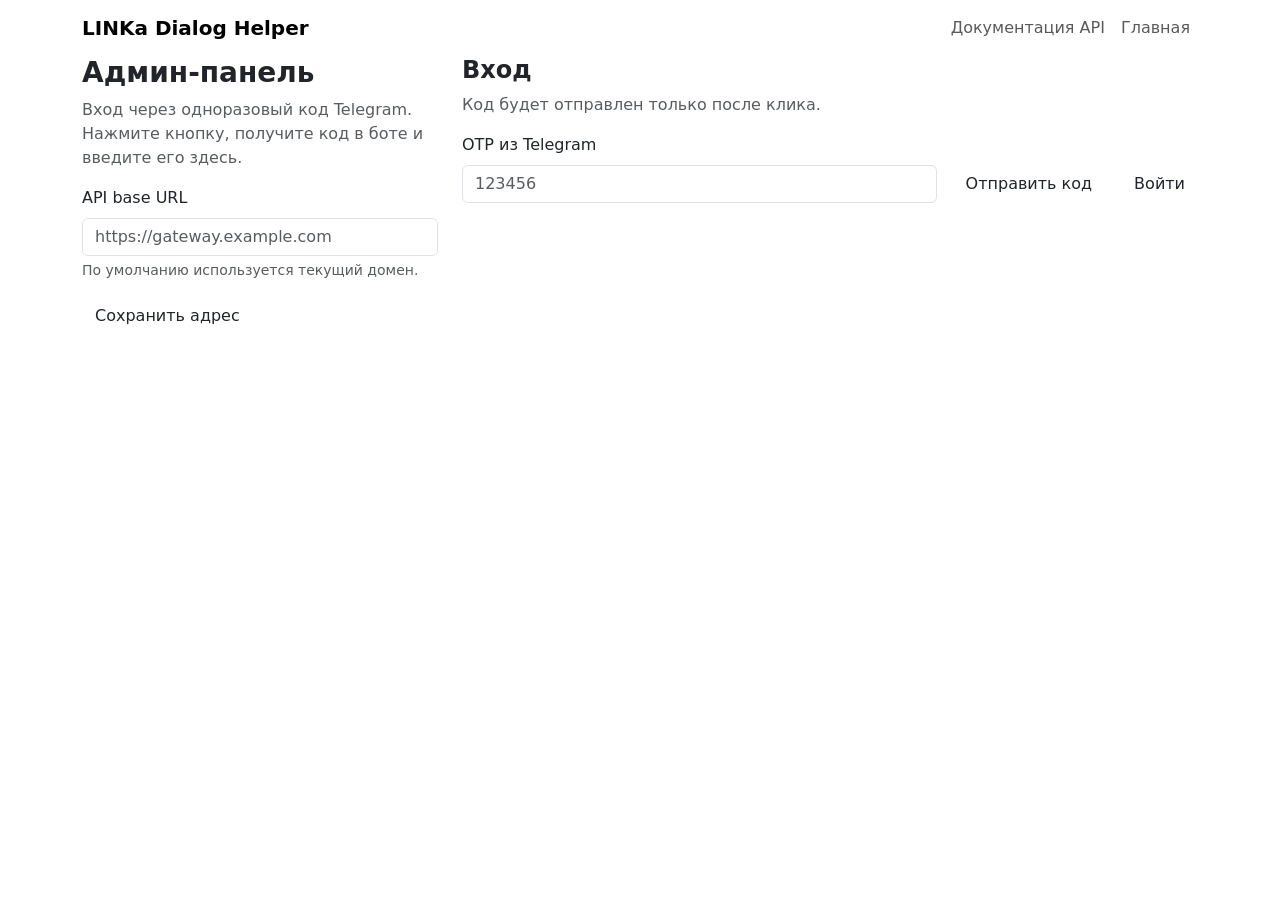
==== cmd/storage/web/admin/index.html @ 9c960408 "Add web UI, admin ops, and validation" ====
<!doctype html>
<html lang="ru">
<head>
  <meta charset="utf-8">
  <meta name="viewport" content="width=device-width, initial-scale=1">
  <title>Админ-панель — LINKa Dialog Helper</title>
  <link rel="preconnect" href="https://fonts.googleapis.com">
  <link rel="preconnect" href="https://fonts.gstatic.com" crossorigin>
  <link href="https://fonts.googleapis.com/css2?family=Cormorant+Garamond:wght@500;600;700&family=Manrope:wght@300;400;500;600;700&display=swap" rel="stylesheet">
  <link href="https://cdn.jsdelivr.net/npm/bootstrap@5.3.3/dist/css/bootstrap.min.css" rel="stylesheet">
  <link href="/assets/styles.css" rel="stylesheet">
</head>
<body>
  <nav class="navbar navbar-expand-lg sticky-top">
    <div class="container">
      <a class="navbar-brand fw-semibold" href="/">LINKa Dialog Helper</a>
      <button class="navbar-toggler" type="button" data-bs-toggle="collapse" data-bs-target="#navbarNav" aria-controls="navbarNav" aria-expanded="false" aria-label="Toggle navigation">
        <span class="navbar-toggler-icon"></span>
      </button>
      <div class="collapse navbar-collapse" id="navbarNav">
        <ul class="navbar-nav ms-auto">
          <li class="nav-item"><a class="nav-link" href="/api/">Документация API</a></li>
          <li class="nav-item"><a class="nav-link" href="/">Главная</a></li>
        </ul>
      </div>
    </div>
  </nav>

  <section class="section">
    <div class="container">
      <div class="admin-shell">
        <div class="row g-4">
          <div class="col-lg-4">
            <h1 class="h3 fw-semibold">Админ-панель</h1>
            <p class="text-muted">
              Вход через одноразовый код Telegram. Нажмите кнопку, получите код в боте и введите его здесь.
            </p>
            <div class="glass">
              <label class="form-label">API base URL</label>
              <input id="api-base" class="form-control" type="text" placeholder="https://gateway.example.com">
              <div class="form-text">По умолчанию используется текущий домен.</div>
              <button id="save-api-base" class="btn btn-outline-sand mt-3">Сохранить адрес</button>
            </div>
          </div>
          <div class="col-lg-8">
            <div id="login-panel" class="glass">
              <h2 class="h4 fw-semibold">Вход</h2>
              <p class="text-muted">Код будет отправлен только после клика.</p>
              <div class="d-flex flex-column flex-md-row gap-3 align-items-md-end">
                <div class="flex-grow-1">
                  <label class="form-label">OTP из Telegram</label>
                  <input id="otp-code" class="form-control" type="text" placeholder="123456" maxlength="6">
                </div>
                <button id="send-otp" class="btn btn-outline-sand">Отправить код</button>
                <button id="verify-otp" class="btn btn-accent">Войти</button>
              </div>
              <div id="login-message" class="mt-3 text-muted"></div>
            </div>

            <div id="admin-panel" class="d-none">
              <div class="d-flex justify-content-between align-items-center mb-3">
                <h2 class="h4 fw-semibold mb-0">Управление сервисом</h2>
                <button id="logout" class="btn btn-outline-sand btn-sm">Выйти</button>
              </div>

              <div class="row g-3">
                <div class="col-md-4">
                  <div class="glass h-100">
                    <div class="text-muted">Запросов</div>
                    <div id="stat-requests" class="display-6 fw-semibold">—</div>
                  </div>
                </div>
                <div class="col-md-4">
                  <div class="glass h-100">
                    <div class="text-muted">Активных пользователей</div>
                    <div id="stat-users" class="display-6 fw-semibold">—</div>
                  </div>
                </div>
                <div class="col-md-4">
                  <div class="glass h-100">
                    <div class="text-muted">Окно</div>
                    <div id="stat-window" class="h4 fw-semibold">24 часа</div>
                    <select id="stat-window-select" class="form-select mt-2">
                      <option value="24h" selected>24 часа</option>
                      <option value="168h">7 дней</option>
                      <option value="720h">30 дней</option>
                    </select>
                  </div>
                </div>
              </div>

              <div class="glass mt-4">
                <div class="d-flex justify-content-between align-items-center">
                  <h3 class="h5 fw-semibold mb-0">Логи запросов</h3>
                  <button id="refresh-logs" class="btn btn-outline-sand btn-sm">Обновить</button>
                </div>
                <div class="table-responsive mt-3">
                  <table class="table table-sm align-middle">
                    <thead>
                      <tr>
                        <th>Время</th>
                        <th>Уровень</th>
                        <th>Ресурс</th>
                        <th>Поток</th>
                        <th>Сообщение</th>
                      </tr>
                    </thead>
                    <tbody id="logs-table"></tbody>
                  </table>
                </div>
              </div>

              <div class="glass mt-4">
                <div class="d-flex justify-content-between align-items-center">
                  <h3 class="h5 fw-semibold mb-0">Пользователи (API ключи)</h3>
                  <button id="refresh-keys" class="btn btn-outline-sand btn-sm">Обновить</button>
                </div>
                <div class="row g-3 mt-2">
                  <div class="col-md-4">
                    <label class="form-label">Client ID</label>
                    <input id="new-client-id" class="form-control" type="text" placeholder="client-1">
                  </div>
                  <div class="col-md-4">
                    <label class="form-label">Лимит в минуту</label>
                    <input id="new-rate-limit" class="form-control" type="number" min="0" placeholder="60">
                  </div>
                  <div class="col-md-4">
                    <label class="form-label">Статус</label>
                    <select id="new-status" class="form-select">
                      <option value="active" selected>active</option>
                      <option value="suspended">suspended</option>
                      <option value="revoked">revoked</option>
                    </select>
                  </div>
                </div>
                <div class="mt-3 d-flex gap-2 flex-wrap">
                  <button id="create-key" class="btn btn-accent">Создать ключ</button>
                  <div id="create-key-message" class="text-muted"></div>
                </div>
                <div class="table-responsive mt-3">
                  <table class="table table-sm align-middle">
                    <thead>
                      <tr>
                        <th>API key hash</th>
                        <th>Client ID</th>
                        <th>Статус</th>
                        <th>Лимит</th>
                        <th>Создан</th>
                        <th></th>
                      </tr>
                    </thead>
                    <tbody id="keys-table"></tbody>
                  </table>
                </div>
              </div>

              <div class="glass mt-4">
                <div class="d-flex justify-content-between align-items-center">
                  <h3 class="h5 fw-semibold mb-0">Системный промт</h3>
                  <button id="refresh-prompt" class="btn btn-outline-sand btn-sm">Загрузить</button>
                </div>
                <div class="mt-3">
                  <textarea id="prompt-text" class="form-control" rows="8" placeholder="Введите основной промт..."></textarea>
                </div>
                <div class="mt-3 d-flex gap-2 flex-wrap">
                  <button id="save-prompt" class="btn btn-accent">Сохранить</button>
                  <div id="prompt-message" class="text-muted"></div>
                </div>
              </div>

              <div id="admin-message" class="mt-3 text-muted"></div>
            </div>
          </div>
        </div>
      </div>
    </div>
  </section>

  <script src="https://cdn.jsdelivr.net/npm/bootstrap@5.3.3/dist/js/bootstrap.bundle.min.js"></script>
  <script src="/assets/admin.js"></script>
</body>
</html>
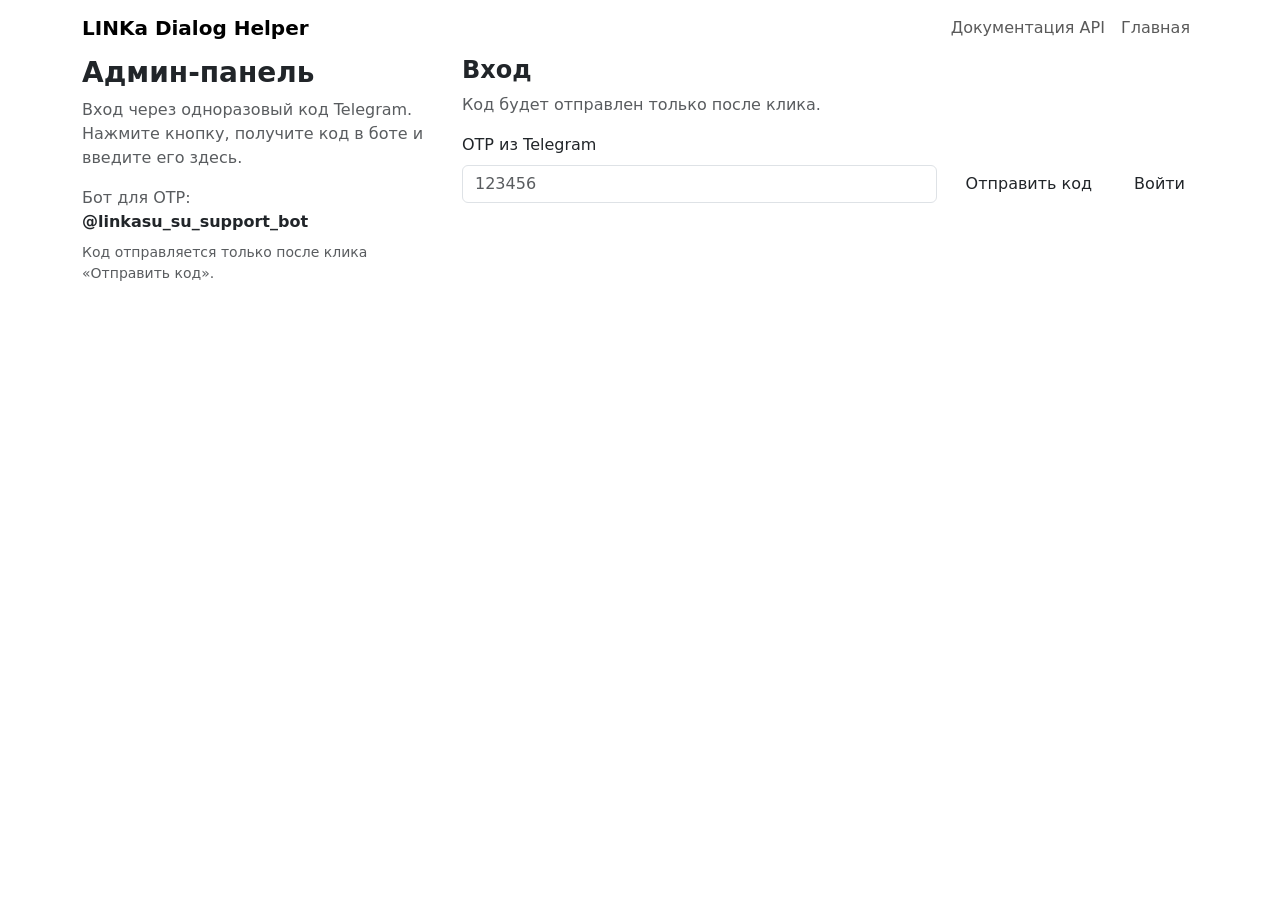
==== commit 6acc66c0: "Simplify admin login UI" ====
--- a/cmd/storage/web/admin/index.html
+++ b/cmd/storage/web/admin/index.html
@@ -36,10 +36,9 @@
               Вход через одноразовый код Telegram. Нажмите кнопку, получите код в боте и введите его здесь.
             </p>
             <div class="glass">
-              <label class="form-label">API base URL</label>
-              <input id="api-base" class="form-control" type="text" placeholder="https://gateway.example.com">
-              <div class="form-text">По умолчанию используется текущий домен.</div>
-              <button id="save-api-base" class="btn btn-outline-sand mt-3">Сохранить адрес</button>
+              <div class="text-muted">Бот для OTP:</div>
+              <div class="fw-semibold">@linkasu_su_support_bot</div>
+              <div class="form-text mt-2">Код отправляется только после клика «Отправить код».</div>
             </div>
           </div>
           <div class="col-lg-8">
